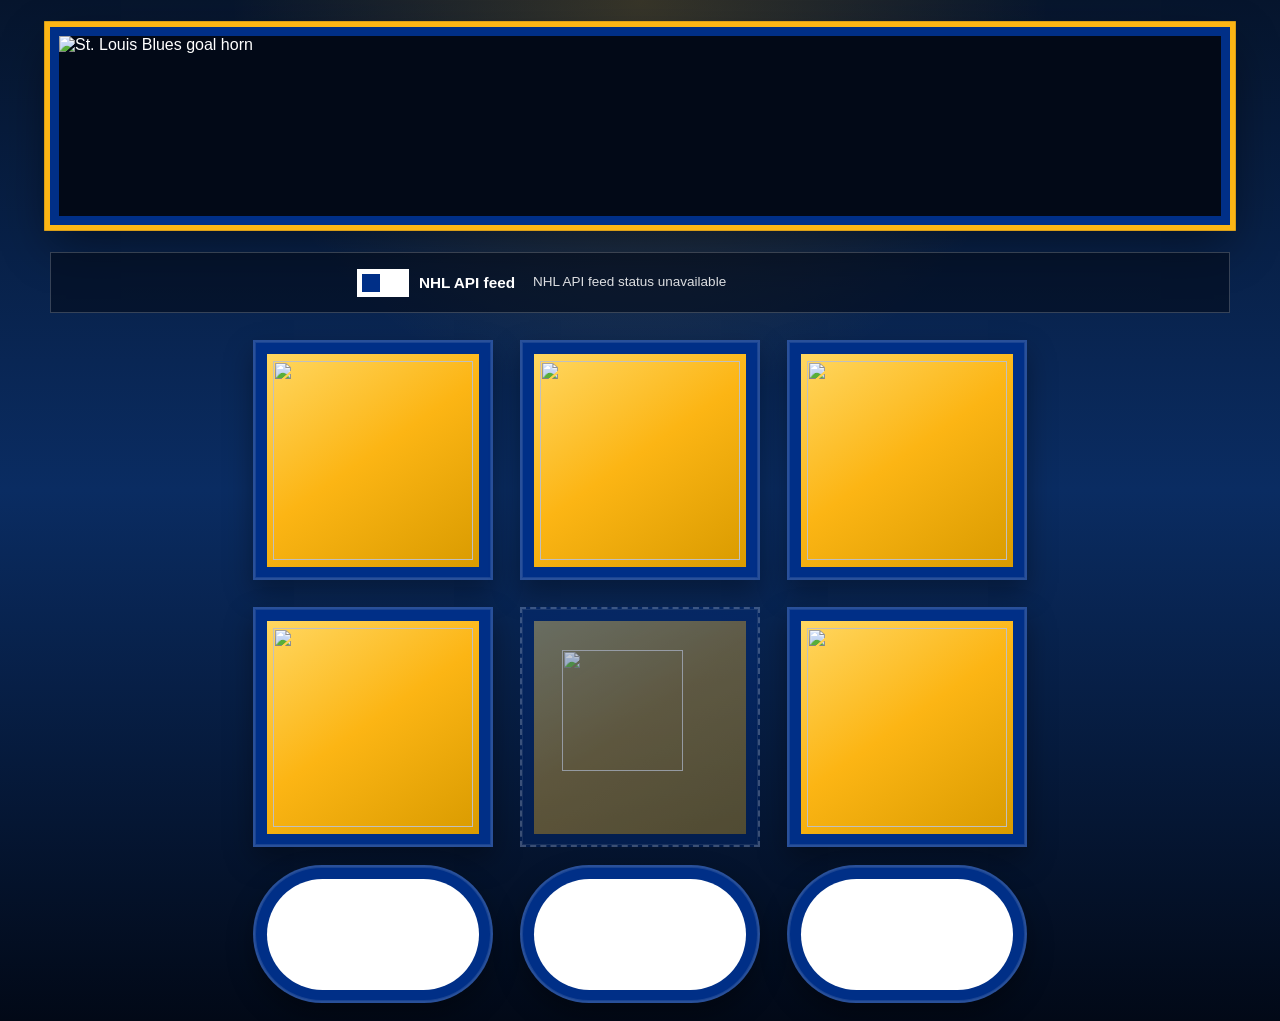
==== index.html @ 074427f8 "Added in API Polling for Automated Triggers" ====
<!DOCTYPE html>
<html lang="en">
<head>
    <meta charset="utf-8">
    <meta name="viewport" content="width=device-width, initial-scale=1">
    <title>St. Louis Blues Goal Horn</title>
    <link rel="stylesheet" href="stylesheets/main.css">
    <link rel="shortcut icon" type="image/x-icon" href="favicon.ico">

</head>
<body>
    <main class="page" aria-label="St. Louis Blues Goal Horn controls">
        <header class="hero">
            <img class="hero__image" src="./images/nhl_goal_logo.jpeg" alt="St. Louis Blues goal horn">
        </header>
        <section class="feed-controls" aria-label="NHL API feed controls">
            <label class="feed-toggle">
                <input class="feed-toggle__input" type="checkbox" data-feed-toggle>
                <span class="feed-toggle__track" aria-hidden="true"></span>
                <span class="feed-toggle__label">NHL API feed</span>
            </label>
            <p class="feed-status" data-feed-status>Manual buttons only</p>
        </section>

        <section class="button-grid">
            <!-- Top row actions can be changed later by updating the href and image src values. -->
            <a class="control-button" href="goalhorn/_powerplay.php" aria-label="Power Play" data-action>
                <span class="control-button__inner">
                    <img src="./images/button_bluesgoal_powerplay.jpeg" alt="">
                </span>
            </a>

            <a class="control-button" href="goalhorn/_bluesgoal_winterclassic.php" aria-label="Winter Classic" data-action>
                <span class="control-button__inner">
                    <img src="./images/button_bluesgoal_winterclassic.jpeg" alt="">
                </span>
            </a>

            <a class="control-button" href="goalhorn/_bluesgoal_oldschool.php" aria-label="Old School" data-action>
                <span class="control-button__inner">
                    <img src="./images/button_bluesgoal_oldschool.jpeg" alt="">
                </span>
            </a>

            <a class="control-button" href="goalhorn/_marching_in_glenn.php" aria-label="Marching in Glenn" data-action>
                <span class="control-button__inner">
                    <img src="./images/button_bluesgoal_marching_in_glenn.jpeg" alt="">
                </span>
            </a>

            <div class="center-logo-tile" aria-hidden="true">
                <div class="center-logo-tile__inner">
                    <img src="./images/bluesgoal_logo.jpeg" alt="">
                </div>
            </div>

            <a class="control-button" href="goalhorn/_marching_in.php" aria-label="Marching in" data-action>
                <span class="control-button__inner">
                    <img src="./images/button_bluesgoal_marching_in_2017.jpeg" alt="">
                </span>
            </a>

            <a class="control-button control-button--wide" href="goalhorn/_volume_down.php" aria-label="Volume down" data-action>
                <span class="control-button__inner">
                    <img src="./images/button_volume_down.jpeg" alt="">
                </span>
            </a>

            <a class="control-button control-button--wide" href="goalhorn/_stop.php" aria-label="Stop" data-action>
                <span class="control-button__inner">
                    <img src="./images/button_stop.png" alt="">
                </span>
            </a>

            <a class="control-button control-button--wide" href="goalhorn/_volume_up.php" aria-label="Volume up" data-action>
                <span class="control-button__inner">
                    <img src="./images/button_volume_up.jpeg" alt="">
                </span>
            </a>
        </section>
    </main>

    <script>
        // Track which buttons are currently processing
        const processingButtons = new Set();
        const NHL_FEED_STATUS_URL = 'goalhorn/_nhl_feed.php';
        const nhlFeedToggle = document.querySelector('[data-feed-toggle]');
        const nhlFeedStatus = document.querySelector('[data-feed-status]');

        // Fetch and display current status
        async function updateStatus() {
            try {
                const response = await fetch('goalhorn/_status.php', {
                    cache: 'no-store',
                    credentials: 'same-origin'
                });
                const data = await response.json();

                if (data.success && data.data) {
                    // Update volume display
                    if (data.data.volume && data.data.volume !== 'unknown') {
                        updateVolumeDisplay(data.data.volume);
                    }

                    // Update audio playing status
                    updateAudioStatus(data.data.audio_playing);
                }

                return true;
            } catch (e) {
                console.error('Failed to get status:', e);
                return false;
            }
        }

        function updateVolumeDisplay(volume) {
            let display = document.getElementById('volume-display');
            if (!display) {
                display = document.createElement('div');
                display.id = 'volume-display';
                display.style.cssText = `
                    position: fixed;
                    bottom: 20px;
                    right: 20px;
                    background: rgba(0, 47, 135, 0.9);
                    color: #fcb514;
                    padding: 12px 18px;
                    border-radius: 8px;
                    font-weight: bold;
                    font-size: 14px;
                    border: 2px solid #fcb514;
                    z-index: 1000;
                `;
                document.body.appendChild(display);
            }
            display.textContent = `🔊 Volume: ${volume}%`;
        }

        function updateAudioStatus(isPlaying) {
            let indicator = document.getElementById('audio-indicator');
            if (!indicator) {
                indicator = document.createElement('div');
                indicator.id = 'audio-indicator';
                indicator.style.cssText = `
                    position: fixed;
                    top: 20px;
                    right: 20px;
                    width: 12px;
                    height: 12px;
                    border-radius: 50%;
                    background: #ccc;
                    z-index: 1000;
                    transition: background 0.3s;
                `;
                document.body.appendChild(indicator);
            }
            indicator.style.background = isPlaying ? '#4CAF50' : '#ccc';
            indicator.title = isPlaying ? 'Audio playing' : 'Idle';
        }

        function showNotification(message, type = 'info', durationMs = 3000) {
            const notification = document.createElement('div');
            notification.textContent = message;
            notification.style.cssText = `
                position: fixed;
                top: 20px;
                left: 20px;
                padding: 15px 20px;
                border-radius: 8px;
                font-weight: bold;
                z-index: 9999;
                animation: slideIn 0.3s ease-out;
                max-width: 300px;
                word-wrap: break-word;
                ${type === 'success' ? 'background: #4CAF50; color: white;' : ''}
                ${type === 'error' ? 'background: #f44336; color: white;' : ''}
                ${type === 'info' ? 'background: rgba(0,0,0,0.8); color: #fcb514;' : ''}
            `;

            document.body.appendChild(notification);

            if (durationMs > 0) {
                setTimeout(() => {
                    notification.remove();
                }, durationMs);
            }

            return notification;
        }


        function renderNhlFeedStatus(payload) {
            if (!nhlFeedToggle || !nhlFeedStatus) {
                return;
            }

            const data = payload.data || {};
            nhlFeedToggle.checked = Boolean(payload.enabled);

            if (!payload.enabled) {
                nhlFeedStatus.textContent = 'Manual buttons only';
                return;
            }

            nhlFeedStatus.textContent = data.message || payload.message || 'NHL API feed enabled';
        }

        async function updateNhlFeedStatus() {
            if (!nhlFeedToggle || !nhlFeedStatus) {
                return false;
            }

            try {
                const response = await fetch(NHL_FEED_STATUS_URL, {
                    cache: 'no-store',
                    credentials: 'same-origin'
                });
                const payload = await response.json();

                if (payload.success) {
                    renderNhlFeedStatus(payload);
                    return true;
                }
            } catch (error) {
                console.error('Failed to get NHL feed status:', error);
            }

            nhlFeedStatus.textContent = 'NHL API feed status unavailable';
            return false;
        }

        async function setNhlFeedEnabled(enabled) {
            if (!nhlFeedToggle || !nhlFeedStatus) {
                return;
            }

            nhlFeedToggle.disabled = true;
            nhlFeedStatus.textContent = enabled ? 'Starting NHL API feed...' : 'Stopping NHL API feed...';

            try {
                const response = await fetch(NHL_FEED_STATUS_URL, {
                    method: 'POST',
                    cache: 'no-store',
                    credentials: 'same-origin',
                    headers: {
                        'Content-Type': 'application/json'
                    },
                    body: JSON.stringify({ enabled })
                });
                const payload = await response.json();

                if (payload.success) {
                    renderNhlFeedStatus(payload);
                    showNotification(payload.message, enabled ? 'success' : 'info');
                } else {
                    nhlFeedToggle.checked = !enabled;
                    showNotification(payload.error || 'NHL API feed update failed', 'error');
                }
            } catch (error) {
                nhlFeedToggle.checked = !enabled;
                nhlFeedStatus.textContent = 'NHL API feed status unavailable';
                showNotification('NHL API feed connection error', 'error');
                console.error('NHL feed update failed:', error);
            } finally {
                nhlFeedToggle.disabled = false;
            }
        }

        document.querySelectorAll('[data-action]').forEach((button) => {
            button.addEventListener('click', async (event) => {
                event.preventDefault();

                const buttonId = button.href;

                // Prevent multiple simultaneous clicks on same action
                if (processingButtons.has(buttonId)) {
                    showNotification('⏳ Wait for current action to complete', 'info');
                    return;
                }

                // Add visual feedback - keep button pressed while processing
                processingButtons.add(buttonId);
                button.classList.add('control-button--processing');
                const pendingNotification = showNotification('⏳ Activity in progress…', 'info', 0);

                try {
                    const response = await fetch(button.href, {
                        cache: 'no-store',
                        credentials: 'same-origin'
                    });

                    const data = await response.json();

                    if (data.success) {
                        // Refresh status once before releasing button state
                        await updateStatus();

                        // Show success feedback
                        showNotification('✓ ' + (data.message || 'Action completed'), 'success');
                    } else {
                        // Show error feedback
                        showNotification('✗ ' + (data.error || 'Action failed'), 'error');

                        // Show retry information if available
                        if (data.retry_after) {
                            setTimeout(() => {
                                showNotification(`⏳ Please wait ${data.retry_after}s`, 'info');
                            }, 500);
                        }
                    }
                } catch (error) {
                    showNotification('✗ Connection error', 'error');
                    console.error('Request failed:', error);
                } finally {
                    // Reset button state
                    processingButtons.delete(buttonId);
                    button.classList.remove('control-button--processing');
                    pendingNotification.remove();
                }
            });
        });

        if (nhlFeedToggle) {
            nhlFeedToggle.addEventListener('change', () => {
                setNhlFeedEnabled(nhlFeedToggle.checked);
            });
        }

        // Update status on page load
        updateStatus();
        updateNhlFeedStatus();

        // Update status every 5 seconds
        setInterval(updateStatus, 5000);
        setInterval(updateNhlFeedStatus, 5000);
    </script>

    <style>
        .control-button.control-button--processing,
        .control-button.control-button--processing:hover,
        .control-button.control-button--processing:active {
            opacity: 0.6;
            transform: scale(0.95);
            pointer-events: none;
        }

        @keyframes slideIn {
            from {
                transform: translateX(-400px);
                opacity: 0;
            }
            to {
                transform: translateX(0);
                opacity: 1;
            }
        }
    </style>
</body>
</html>
---- stylesheets/main.css ----
* {
    box-sizing: border-box;
}

html,
body {
    min-height: 100%;
}

body {
    margin: 0;
    font-family: Arial, Helvetica, sans-serif;
    background:
        radial-gradient(circle at 50% 0%, rgba(252, 181, 20, 0.2), transparent 34%),
        linear-gradient(180deg, #06152d 0%, #0a2c62 48%, #020917 100%);
    color: #ffffff;
}

.page {
    min-height: 100vh;
    display: flex;
    flex-direction: column;
    justify-content: center;
    gap: clamp(14px, 3vmin, 32px);
    padding: clamp(8px, 3vmin, 42px);
}

.hero {
    width: min(1180px, 100%);
    margin: 0 auto;
    overflow: hidden;
    border: clamp(4px, 1vmin, 10px) solid #002f87;
    box-shadow:
        0 0 0 clamp(2px, 0.65vmin, 7px) #fcb514,
        0 18px 46px rgba(0, 0, 0, 0.45);
    background: #020917;
}

.hero__image {
    display: block;
    width: 100%;
    height: clamp(88px, 20vh, 260px);
    object-fit: cover;
    object-position: center;
}


.feed-controls {
    display: flex;
    align-items: center;
    justify-content: center;
    gap: clamp(10px, 2vmin, 18px);
    width: min(1180px, 100%);
    margin: 0 auto;
    padding: clamp(8px, 1.4vmin, 14px) clamp(10px, 2vmin, 22px);
    background: rgba(2, 9, 23, 0.58);
    border: 1px solid rgba(255, 255, 255, 0.2);
}

.feed-toggle {
    display: inline-flex;
    align-items: center;
    gap: 10px;
    min-height: 34px;
    color: #ffffff;
    font-size: clamp(0.88rem, 1.7vmin, 1rem);
    font-weight: 700;
    cursor: pointer;
    user-select: none;
}

.feed-toggle__input {
    position: absolute;
    opacity: 0;
    pointer-events: none;
}

.feed-toggle__track {
    position: relative;
    width: 52px;
    height: 28px;
    flex: 0 0 auto;
    border: 2px solid rgba(255, 255, 255, 0.72);
    background: #ffffff;
    transition: background 160ms ease, border-color 160ms ease;
}

.feed-toggle__track::after {
    content: "";
    position: absolute;
    top: 3px;
    left: 3px;
    width: 18px;
    height: 18px;
    background: #002f87;
    transition: transform 160ms ease, background 160ms ease;
}

.feed-toggle__input:checked + .feed-toggle__track {
    border-color: #fcb514;
    background: #fcb514;
}

.feed-toggle__input:checked + .feed-toggle__track::after {
    transform: translateX(24px);
    background: #06152d;
}

.feed-toggle__input:focus-visible + .feed-toggle__track {
    outline: 3px solid #ffffff;
    outline-offset: 3px;
}

.feed-toggle__input:disabled + .feed-toggle__track,
.feed-toggle__input:disabled ~ .feed-toggle__label {
    opacity: 0.55;
}

.feed-status {
    min-width: min(390px, 48vw);
    margin: 0;
    color: rgba(255, 255, 255, 0.86);
    font-size: clamp(0.8rem, 1.5vmin, 0.95rem);
    line-height: 1.25;
}
.button-grid {
    --page-pad: clamp(8px, 3vmin, 42px);
    --gap: clamp(10px, 3vmin, 34px);
    --button-size: min(
        calc((100vw - (2 * var(--page-pad)) - (2 * var(--gap))) / 3),
        240px
    );

    display: grid;
    grid-template-columns: repeat(3, var(--button-size));
    grid-template-rows:
        var(--button-size)
        var(--button-size)
        calc(var(--button-size) / 2);
    gap: var(--gap);
    justify-content: center;
    align-items: center;
    width: 100%;
}

.control-button,
.center-logo-tile {
    width: var(--button-size);
    height: var(--button-size);
}

.control-button {
    display: block;
    padding: clamp(7px, 1.3vmin, 14px);
    background: #002f87;
    overflow: hidden;
    text-decoration: none;
    touch-action: manipulation;
    border: 2px solid rgba(255, 255, 255, 0.16);
    box-shadow:
        0 12px 26px rgba(0, 0, 0, 0.34),
        inset 0 0 0 1px rgba(255, 255, 255, 0.1);
    transition: transform 120ms ease, box-shadow 120ms ease;
}

.control-button--wide {
    height: calc(var(--button-size) * 0.575);
    border-radius: 999px;
    overflow: hidden;

}

.control-button:focus-visible {
    outline: 4px solid #ffffff;
    outline-offset: 4px;
}

.control-button:active {
    transform: scale(0.97);
}

.control-button:hover {
    box-shadow:
        0 14px 32px rgba(0, 0, 0, 0.44),
        0 0 24px rgba(252, 181, 20, 0.3),
        inset 0 0 0 1px rgba(255, 255, 255, 0.14);
    transform: translateY(-2px);
}

.control-button:hover:active {
    transform: scale(0.97);
}

.control-button__inner {
    display: flex;
    align-items: center;
    justify-content: center;
    width: 100%;
    height: 100%;
    padding: clamp(4px, .75vmin, 8px);
    background:
        linear-gradient(145deg, #ffd761 0%, #fcb514 48%, #d99b00 100%);
    overflow: hidden;
}

.control-button--wide .control-button__inner {
    padding: clamp(1px, .2vmin, 2px);
    border-radius: 999px;
    background: #ffffff;
}

.control-button img {
    display: block;
    width: 100%;
    height: 100%;
    object-fit: contain;
    object-position: center;
}

.control-button--wide img {
    width: auto;
    max-width: 88%;
    height: 78%;
}

.center-logo-tile {
    padding: clamp(7px, 1.3vmin, 14px);
    background: rgba(0, 47, 135, 0.35);
    border: 2px dashed rgba(255, 255, 255, 0.22);
    box-shadow: inset 0 0 0 1px rgba(255, 255, 255, 0.08);
    pointer-events: none;
}

.center-logo-tile__inner {
    display: flex;
    align-items: center;
    justify-content: center;
    width: 100%;
    height: 100%;
    padding: clamp(4px, .75vmin, 8px);
    background: linear-gradient(145deg, rgba(255, 215, 97, 0.5) 0%, rgba(252, 181, 20, 0.45) 48%, rgba(217, 155, 0, 0.45) 100%);
    opacity: 0.8;
}

.center-logo-tile img {
    width: 78%;
    height: 78%;
    object-fit: contain;
    opacity: 0.92;
    filter: saturate(0.9);
}

@media (max-width: 620px) {
    .page {
        justify-content: flex-start;
        gap: 16px;
        padding: 8px;
    }

    .hero__image {
        height: clamp(92px, 23vw, 140px);
    }

    .feed-controls {
        flex-direction: column;
        align-items: stretch;
        gap: 6px;
    }

    .feed-toggle {
        justify-content: space-between;
    }

    .feed-status {
        min-width: 0;
    }

    .button-grid {
        --gap: 14px;
        --button-size: calc((100vw - 44px) / 3);
    }

    .control-button {
        padding: 5px;
    }

    .control-button__inner {
        padding: 8px;
    }

    .control-button--wide .control-button__inner {
        padding: 5px;
    }
}
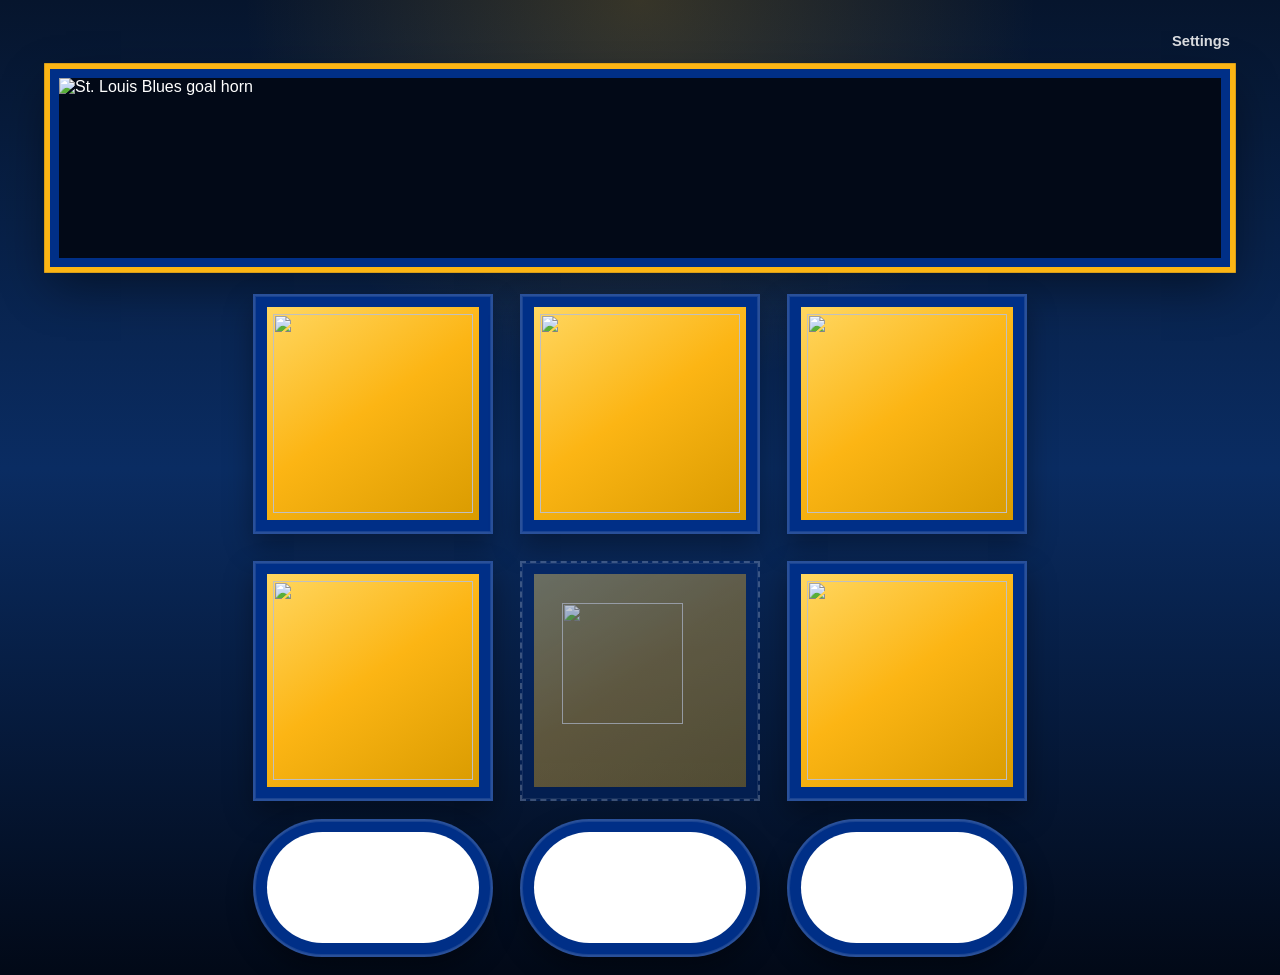
==== commit 7a8df83f: "Updated the UI with a settings page and additional feedback on NHL API Polling" ====
--- a/index.html
+++ b/index.html
@@ -10,17 +10,10 @@
 </head>
 <body>
     <main class="page" aria-label="St. Louis Blues Goal Horn controls">
+        <a class="settings-link settings-link--home" href="settings.html">Settings</a>
         <header class="hero">
             <img class="hero__image" src="./images/nhl_goal_logo.jpeg" alt="St. Louis Blues goal horn">
         </header>
-        <section class="feed-controls" aria-label="NHL API feed controls">
-            <label class="feed-toggle">
-                <input class="feed-toggle__input" type="checkbox" data-feed-toggle>
-                <span class="feed-toggle__track" aria-hidden="true"></span>
-                <span class="feed-toggle__label">NHL API feed</span>
-            </label>
-            <p class="feed-status" data-feed-status>Manual buttons only</p>
-        </section>
 
         <section class="button-grid">
             <!-- Top row actions can be changed later by updating the href and image src values. -->
@@ -83,9 +76,6 @@
     <script>
         // Track which buttons are currently processing
         const processingButtons = new Set();
-        const NHL_FEED_STATUS_URL = 'goalhorn/_nhl_feed.php';
-        const nhlFeedToggle = document.querySelector('[data-feed-toggle]');
-        const nhlFeedStatus = document.querySelector('[data-feed-status]');
 
         // Fetch and display current status
         async function updateStatus() {
@@ -144,7 +134,7 @@
                 indicator.style.cssText = `
                     position: fixed;
                     top: 20px;
-                    right: 20px;
+                    left: 20px;
                     width: 12px;
                     height: 12px;
                     border-radius: 50%;
@@ -187,86 +177,7 @@
 
             return notification;
         }
-
-
-        function renderNhlFeedStatus(payload) {
-            if (!nhlFeedToggle || !nhlFeedStatus) {
-                return;
-            }
-
-            const data = payload.data || {};
-            nhlFeedToggle.checked = Boolean(payload.enabled);
-
-            if (!payload.enabled) {
-                nhlFeedStatus.textContent = 'Manual buttons only';
-                return;
-            }
-
-            nhlFeedStatus.textContent = data.message || payload.message || 'NHL API feed enabled';
-        }
-
-        async function updateNhlFeedStatus() {
-            if (!nhlFeedToggle || !nhlFeedStatus) {
-                return false;
-            }
-
-            try {
-                const response = await fetch(NHL_FEED_STATUS_URL, {
-                    cache: 'no-store',
-                    credentials: 'same-origin'
-                });
-                const payload = await response.json();
-
-                if (payload.success) {
-                    renderNhlFeedStatus(payload);
-                    return true;
-                }
-            } catch (error) {
-                console.error('Failed to get NHL feed status:', error);
-            }
-
-            nhlFeedStatus.textContent = 'NHL API feed status unavailable';
-            return false;
-        }
-
-        async function setNhlFeedEnabled(enabled) {
-            if (!nhlFeedToggle || !nhlFeedStatus) {
-                return;
-            }
-
-            nhlFeedToggle.disabled = true;
-            nhlFeedStatus.textContent = enabled ? 'Starting NHL API feed...' : 'Stopping NHL API feed...';
-
-            try {
-                const response = await fetch(NHL_FEED_STATUS_URL, {
-                    method: 'POST',
-                    cache: 'no-store',
-                    credentials: 'same-origin',
-                    headers: {
-                        'Content-Type': 'application/json'
-                    },
-                    body: JSON.stringify({ enabled })
-                });
-                const payload = await response.json();
-
-                if (payload.success) {
-                    renderNhlFeedStatus(payload);
-                    showNotification(payload.message, enabled ? 'success' : 'info');
-                } else {
-                    nhlFeedToggle.checked = !enabled;
-                    showNotification(payload.error || 'NHL API feed update failed', 'error');
-                }
-            } catch (error) {
-                nhlFeedToggle.checked = !enabled;
-                nhlFeedStatus.textContent = 'NHL API feed status unavailable';
-                showNotification('NHL API feed connection error', 'error');
-                console.error('NHL feed update failed:', error);
-            } finally {
-                nhlFeedToggle.disabled = false;
-            }
-        }
-
-        document.querySelectorAll('[data-action]').forEach((button) => {
+document.querySelectorAll('[data-action]').forEach((button) => {
             button.addEventListener('click', async (event) => {
                 event.preventDefault();
 
@@ -319,20 +230,11 @@
                 }
             });
         });
-
-        if (nhlFeedToggle) {
-            nhlFeedToggle.addEventListener('change', () => {
-                setNhlFeedEnabled(nhlFeedToggle.checked);
-            });
-        }
-
-        // Update status on page load
+// Update status on page load
         updateStatus();
-        updateNhlFeedStatus();
 
         // Update status every 5 seconds
         setInterval(updateStatus, 5000);
-        setInterval(updateNhlFeedStatus, 5000);
     </script>
 
     <style>
--- a/stylesheets/main.css
+++ b/stylesheets/main.css
@@ -45,16 +45,114 @@
 }
 
 
-.feed-controls {
-    display: flex;
-    align-items: center;
-    justify-content: center;
-    gap: clamp(10px, 2vmin, 18px);
-    width: min(1180px, 100%);
+
+.settings-link {
+    display: inline-flex;
+    align-items: center;
+    justify-content: center;
+    min-height: 28px;
+    color: rgba(255, 255, 255, 0.86);
+    font-size: 0.92rem;
+    font-weight: 700;
+    text-decoration: none;
+}
+
+.settings-link:hover,
+.settings-link:focus-visible {
+    color: #ffffff;
+    text-decoration: underline;
+}
+
+.settings-link--home {
+    align-self: flex-end;
+    margin: 0 max(0px, calc((100% - 1180px) / 2)) calc(-1 * clamp(8px, 1.5vmin, 16px)) 0;
+}
+
+.settings-page {
+    min-height: 100vh;
+    display: flex;
+    flex-direction: column;
+    gap: 18px;
+    width: min(920px, 100%);
     margin: 0 auto;
-    padding: clamp(8px, 1.4vmin, 14px) clamp(10px, 2vmin, 22px);
-    background: rgba(2, 9, 23, 0.58);
-    border: 1px solid rgba(255, 255, 255, 0.2);
+    padding: clamp(16px, 4vmin, 42px);
+}
+
+.settings-header {
+    display: flex;
+    align-items: center;
+    justify-content: space-between;
+    gap: 16px;
+}
+
+.settings-header h1,
+.settings-panel h2 {
+    margin: 0;
+}
+
+.settings-panel {
+    display: grid;
+    gap: 22px;
+    padding: clamp(16px, 3vmin, 26px);
+    background: rgba(2, 9, 23, 0.62);
+    border: 1px solid rgba(255, 255, 255, 0.22);
+}
+
+.settings-row {
+    display: grid;
+    gap: 8px;
+}
+
+.settings-row--split {
+    grid-template-columns: 1fr auto;
+    align-items: center;
+}
+
+.settings-row p {
+    margin: 6px 0 0;
+    color: rgba(255, 255, 255, 0.82);
+}
+
+.settings-field {
+    display: grid;
+    gap: 8px;
+    color: rgba(255, 255, 255, 0.82);
+    font-weight: 700;
+}
+
+.settings-field select {
+    min-height: 42px;
+    padding: 0 10px;
+    border: 2px solid rgba(255, 255, 255, 0.3);
+    background: #ffffff;
+    color: #06152d;
+    font: inherit;
+}
+
+.settings-status-grid {
+    display: grid;
+    grid-template-columns: repeat(2, minmax(0, 1fr));
+    gap: 12px;
+    margin: 0;
+}
+
+.settings-status-grid div {
+    padding: 12px;
+    border: 1px solid rgba(255, 255, 255, 0.18);
+    background: rgba(255, 255, 255, 0.07);
+}
+
+.settings-status-grid dt {
+    color: rgba(255, 255, 255, 0.68);
+    font-size: 0.78rem;
+    font-weight: 700;
+    text-transform: uppercase;
+}
+
+.settings-status-grid dd {
+    margin: 6px 0 0;
+    color: #ffffff;
+    font-weight: 700;
 }
 
 .feed-toggle {
@@ -116,13 +214,6 @@
     opacity: 0.55;
 }
 
-.feed-status {
-    min-width: min(390px, 48vw);
-    margin: 0;
-    color: rgba(255, 255, 255, 0.86);
-    font-size: clamp(0.8rem, 1.5vmin, 0.95rem);
-    line-height: 1.25;
-}
 .button-grid {
     --page-pad: clamp(8px, 3vmin, 42px);
     --gap: clamp(10px, 3vmin, 34px);
@@ -261,18 +352,9 @@
         height: clamp(92px, 23vw, 140px);
     }
 
-    .feed-controls {
-        flex-direction: column;
-        align-items: stretch;
-        gap: 6px;
-    }
-
-    .feed-toggle {
-        justify-content: space-between;
-    }
-
-    .feed-status {
-        min-width: 0;
+    .settings-row--split,
+    .settings-status-grid {
+        grid-template-columns: 1fr;
     }
 
     .button-grid {
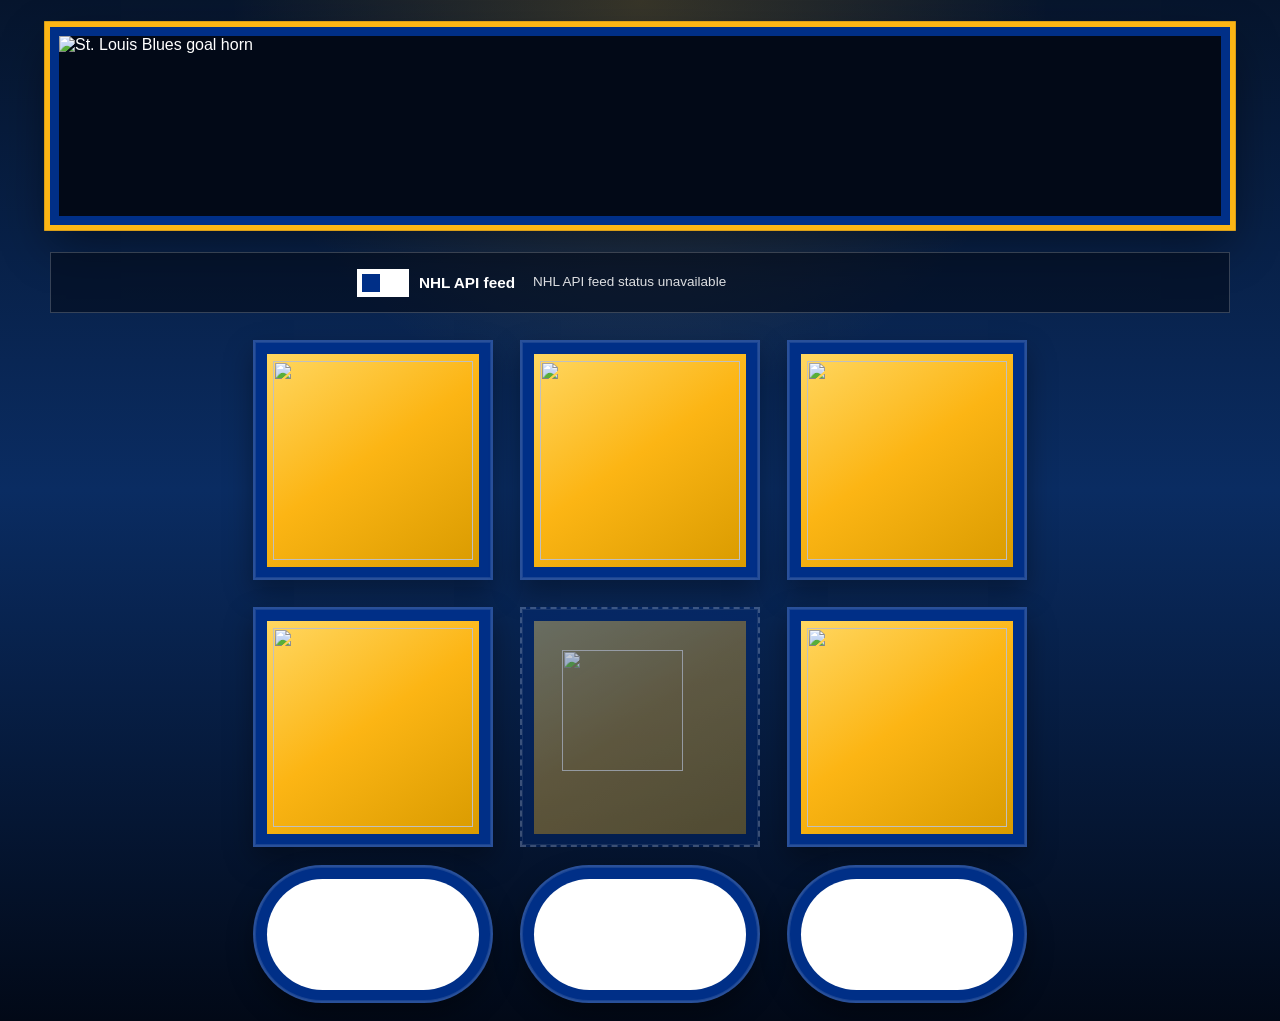
==== commit 0ac5a066: "Revert "Codex/settings next game poll"" ====
--- a/index.html
+++ b/index.html
@@ -10,10 +10,17 @@
 </head>
 <body>
     <main class="page" aria-label="St. Louis Blues Goal Horn controls">
-        <a class="settings-link settings-link--home" href="settings.html">Settings</a>
         <header class="hero">
             <img class="hero__image" src="./images/nhl_goal_logo.jpeg" alt="St. Louis Blues goal horn">
         </header>
+        <section class="feed-controls" aria-label="NHL API feed controls">
+            <label class="feed-toggle">
+                <input class="feed-toggle__input" type="checkbox" data-feed-toggle>
+                <span class="feed-toggle__track" aria-hidden="true"></span>
+                <span class="feed-toggle__label">NHL API feed</span>
+            </label>
+            <p class="feed-status" data-feed-status>Manual buttons only</p>
+        </section>
 
         <section class="button-grid">
             <!-- Top row actions can be changed later by updating the href and image src values. -->
@@ -76,6 +83,9 @@
     <script>
         // Track which buttons are currently processing
         const processingButtons = new Set();
+        const NHL_FEED_STATUS_URL = 'goalhorn/_nhl_feed.php';
+        const nhlFeedToggle = document.querySelector('[data-feed-toggle]');
+        const nhlFeedStatus = document.querySelector('[data-feed-status]');
 
         // Fetch and display current status
         async function updateStatus() {
@@ -134,7 +144,7 @@
                 indicator.style.cssText = `
                     position: fixed;
                     top: 20px;
-                    left: 20px;
+                    right: 20px;
                     width: 12px;
                     height: 12px;
                     border-radius: 50%;
@@ -177,7 +187,86 @@
 
             return notification;
         }
-document.querySelectorAll('[data-action]').forEach((button) => {
+
+
+        function renderNhlFeedStatus(payload) {
+            if (!nhlFeedToggle || !nhlFeedStatus) {
+                return;
+            }
+
+            const data = payload.data || {};
+            nhlFeedToggle.checked = Boolean(payload.enabled);
+
+            if (!payload.enabled) {
+                nhlFeedStatus.textContent = 'Manual buttons only';
+                return;
+            }
+
+            nhlFeedStatus.textContent = data.message || payload.message || 'NHL API feed enabled';
+        }
+
+        async function updateNhlFeedStatus() {
+            if (!nhlFeedToggle || !nhlFeedStatus) {
+                return false;
+            }
+
+            try {
+                const response = await fetch(NHL_FEED_STATUS_URL, {
+                    cache: 'no-store',
+                    credentials: 'same-origin'
+                });
+                const payload = await response.json();
+
+                if (payload.success) {
+                    renderNhlFeedStatus(payload);
+                    return true;
+                }
+            } catch (error) {
+                console.error('Failed to get NHL feed status:', error);
+            }
+
+            nhlFeedStatus.textContent = 'NHL API feed status unavailable';
+            return false;
+        }
+
+        async function setNhlFeedEnabled(enabled) {
+            if (!nhlFeedToggle || !nhlFeedStatus) {
+                return;
+            }
+
+            nhlFeedToggle.disabled = true;
+            nhlFeedStatus.textContent = enabled ? 'Starting NHL API feed...' : 'Stopping NHL API feed...';
+
+            try {
+                const response = await fetch(NHL_FEED_STATUS_URL, {
+                    method: 'POST',
+                    cache: 'no-store',
+                    credentials: 'same-origin',
+                    headers: {
+                        'Content-Type': 'application/json'
+                    },
+                    body: JSON.stringify({ enabled })
+                });
+                const payload = await response.json();
+
+                if (payload.success) {
+                    renderNhlFeedStatus(payload);
+                    showNotification(payload.message, enabled ? 'success' : 'info');
+                } else {
+                    nhlFeedToggle.checked = !enabled;
+                    showNotification(payload.error || 'NHL API feed update failed', 'error');
+                }
+            } catch (error) {
+                nhlFeedToggle.checked = !enabled;
+                nhlFeedStatus.textContent = 'NHL API feed status unavailable';
+                showNotification('NHL API feed connection error', 'error');
+                console.error('NHL feed update failed:', error);
+            } finally {
+                nhlFeedToggle.disabled = false;
+            }
+        }
+
+        document.querySelectorAll('[data-action]').forEach((button) => {
             button.addEventListener('click', async (event) => {
                 event.preventDefault();
 
@@ -230,11 +319,20 @@
                 }
             });
         });
-// Update status on page load
+
+        if (nhlFeedToggle) {
+            nhlFeedToggle.addEventListener('change', () => {
+                setNhlFeedEnabled(nhlFeedToggle.checked);
+            });
+        }
+
+        // Update status on page load
         updateStatus();
+        updateNhlFeedStatus();
 
         // Update status every 5 seconds
         setInterval(updateStatus, 5000);
+        setInterval(updateNhlFeedStatus, 5000);
     </script>
 
     <style>
--- a/stylesheets/main.css
+++ b/stylesheets/main.css
@@ -45,114 +45,16 @@
 }
 
 
-
-.settings-link {
-    display: inline-flex;
-    align-items: center;
-    justify-content: center;
-    min-height: 28px;
-    color: rgba(255, 255, 255, 0.86);
-    font-size: 0.92rem;
-    font-weight: 700;
-    text-decoration: none;
-}
-
-.settings-link:hover,
-.settings-link:focus-visible {
-    color: #ffffff;
-    text-decoration: underline;
-}
-
-.settings-link--home {
-    align-self: flex-end;
-    margin: 0 max(0px, calc((100% - 1180px) / 2)) calc(-1 * clamp(8px, 1.5vmin, 16px)) 0;
-}
-
-.settings-page {
-    min-height: 100vh;
-    display: flex;
-    flex-direction: column;
-    gap: 18px;
-    width: min(920px, 100%);
+.feed-controls {
+    display: flex;
+    align-items: center;
+    justify-content: center;
+    gap: clamp(10px, 2vmin, 18px);
+    width: min(1180px, 100%);
     margin: 0 auto;
-    padding: clamp(16px, 4vmin, 42px);
-}
-
-.settings-header {
-    display: flex;
-    align-items: center;
-    justify-content: space-between;
-    gap: 16px;
-}
-
-.settings-header h1,
-.settings-panel h2 {
-    margin: 0;
-}
-
-.settings-panel {
-    display: grid;
-    gap: 22px;
-    padding: clamp(16px, 3vmin, 26px);
-    background: rgba(2, 9, 23, 0.62);
-    border: 1px solid rgba(255, 255, 255, 0.22);
-}
-
-.settings-row {
-    display: grid;
-    gap: 8px;
-}
-
-.settings-row--split {
-    grid-template-columns: 1fr auto;
-    align-items: center;
-}
-
-.settings-row p {
-    margin: 6px 0 0;
-    color: rgba(255, 255, 255, 0.82);
-}
-
-.settings-field {
-    display: grid;
-    gap: 8px;
-    color: rgba(255, 255, 255, 0.82);
-    font-weight: 700;
-}
-
-.settings-field select {
-    min-height: 42px;
-    padding: 0 10px;
-    border: 2px solid rgba(255, 255, 255, 0.3);
-    background: #ffffff;
-    color: #06152d;
-    font: inherit;
-}
-
-.settings-status-grid {
-    display: grid;
-    grid-template-columns: repeat(2, minmax(0, 1fr));
-    gap: 12px;
-    margin: 0;
-}
-
-.settings-status-grid div {
-    padding: 12px;
-    border: 1px solid rgba(255, 255, 255, 0.18);
-    background: rgba(255, 255, 255, 0.07);
-}
-
-.settings-status-grid dt {
-    color: rgba(255, 255, 255, 0.68);
-    font-size: 0.78rem;
-    font-weight: 700;
-    text-transform: uppercase;
-}
-
-.settings-status-grid dd {
-    margin: 6px 0 0;
-    color: #ffffff;
-    font-weight: 700;
+    padding: clamp(8px, 1.4vmin, 14px) clamp(10px, 2vmin, 22px);
+    background: rgba(2, 9, 23, 0.58);
+    border: 1px solid rgba(255, 255, 255, 0.2);
 }
 
 .feed-toggle {
@@ -214,6 +116,13 @@
     opacity: 0.55;
 }
 
+.feed-status {
+    min-width: min(390px, 48vw);
+    margin: 0;
+    color: rgba(255, 255, 255, 0.86);
+    font-size: clamp(0.8rem, 1.5vmin, 0.95rem);
+    line-height: 1.25;
+}
 .button-grid {
     --page-pad: clamp(8px, 3vmin, 42px);
     --gap: clamp(10px, 3vmin, 34px);
@@ -352,9 +261,18 @@
         height: clamp(92px, 23vw, 140px);
     }
 
-    .settings-row--split,
-    .settings-status-grid {
-        grid-template-columns: 1fr;
+    .feed-controls {
+        flex-direction: column;
+        align-items: stretch;
+        gap: 6px;
+    }
+
+    .feed-toggle {
+        justify-content: space-between;
+    }
+
+    .feed-status {
+        min-width: 0;
     }
 
     .button-grid {
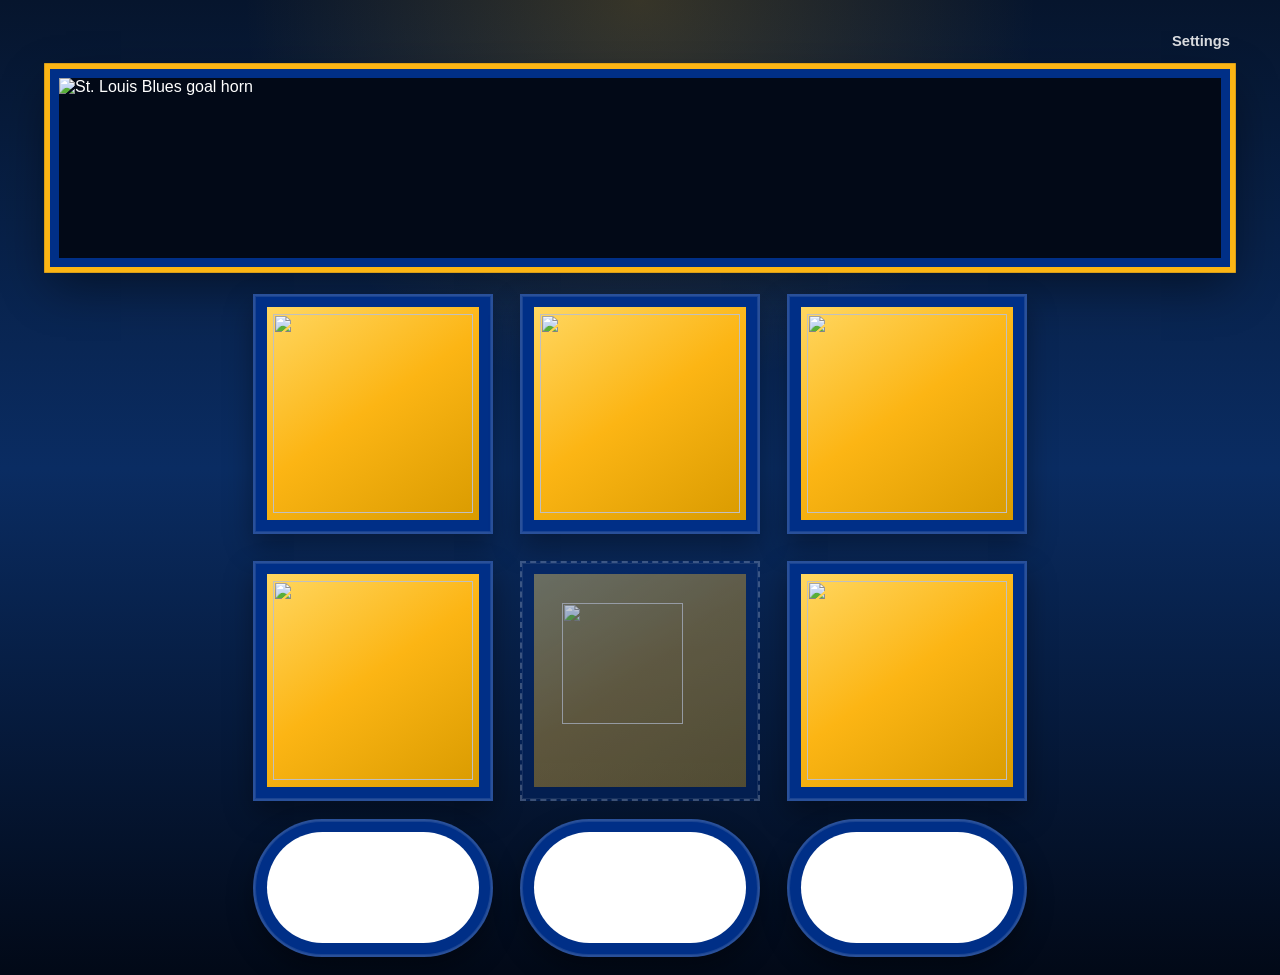
==== commit c143ad5c: "Harden goalhorn runtime commands" ====
--- a/index.html
+++ b/index.html
@@ -10,17 +10,10 @@
 </head>
 <body>
     <main class="page" aria-label="St. Louis Blues Goal Horn controls">
+        <a class="settings-link settings-link--home" href="settings.html">Settings</a>
         <header class="hero">
             <img class="hero__image" src="./images/nhl_goal_logo.jpeg" alt="St. Louis Blues goal horn">
         </header>
-        <section class="feed-controls" aria-label="NHL API feed controls">
-            <label class="feed-toggle">
-                <input class="feed-toggle__input" type="checkbox" data-feed-toggle>
-                <span class="feed-toggle__track" aria-hidden="true"></span>
-                <span class="feed-toggle__label">NHL API feed</span>
-            </label>
-            <p class="feed-status" data-feed-status>Manual buttons only</p>
-        </section>
 
         <section class="button-grid">
             <!-- Top row actions can be changed later by updating the href and image src values. -->
@@ -83,9 +76,6 @@
     <script>
         // Track which buttons are currently processing
         const processingButtons = new Set();
-        const NHL_FEED_STATUS_URL = 'goalhorn/_nhl_feed.php';
-        const nhlFeedToggle = document.querySelector('[data-feed-toggle]');
-        const nhlFeedStatus = document.querySelector('[data-feed-status]');
 
         // Fetch and display current status
         async function updateStatus() {
@@ -98,7 +88,7 @@
 
                 if (data.success && data.data) {
                     // Update volume display
-                    if (data.data.volume && data.data.volume !== 'unknown') {
+                    if (data.data.volume !== undefined && data.data.volume !== null && data.data.volume !== 'unknown') {
                         updateVolumeDisplay(data.data.volume);
                     }
 
@@ -144,7 +134,7 @@
                 indicator.style.cssText = `
                     position: fixed;
                     top: 20px;
-                    right: 20px;
+                    left: 20px;
                     width: 12px;
                     height: 12px;
                     border-radius: 50%;
@@ -187,86 +177,7 @@
 
             return notification;
         }
-
-
-        function renderNhlFeedStatus(payload) {
-            if (!nhlFeedToggle || !nhlFeedStatus) {
-                return;
-            }
-
-            const data = payload.data || {};
-            nhlFeedToggle.checked = Boolean(payload.enabled);
-
-            if (!payload.enabled) {
-                nhlFeedStatus.textContent = 'Manual buttons only';
-                return;
-            }
-
-            nhlFeedStatus.textContent = data.message || payload.message || 'NHL API feed enabled';
-        }
-
-        async function updateNhlFeedStatus() {
-            if (!nhlFeedToggle || !nhlFeedStatus) {
-                return false;
-            }
-
-            try {
-                const response = await fetch(NHL_FEED_STATUS_URL, {
-                    cache: 'no-store',
-                    credentials: 'same-origin'
-                });
-                const payload = await response.json();
-
-                if (payload.success) {
-                    renderNhlFeedStatus(payload);
-                    return true;
-                }
-            } catch (error) {
-                console.error('Failed to get NHL feed status:', error);
-            }
-
-            nhlFeedStatus.textContent = 'NHL API feed status unavailable';
-            return false;
-        }
-
-        async function setNhlFeedEnabled(enabled) {
-            if (!nhlFeedToggle || !nhlFeedStatus) {
-                return;
-            }
-
-            nhlFeedToggle.disabled = true;
-            nhlFeedStatus.textContent = enabled ? 'Starting NHL API feed...' : 'Stopping NHL API feed...';
-
-            try {
-                const response = await fetch(NHL_FEED_STATUS_URL, {
-                    method: 'POST',
-                    cache: 'no-store',
-                    credentials: 'same-origin',
-                    headers: {
-                        'Content-Type': 'application/json'
-                    },
-                    body: JSON.stringify({ enabled })
-                });
-                const payload = await response.json();
-
-                if (payload.success) {
-                    renderNhlFeedStatus(payload);
-                    showNotification(payload.message, enabled ? 'success' : 'info');
-                } else {
-                    nhlFeedToggle.checked = !enabled;
-                    showNotification(payload.error || 'NHL API feed update failed', 'error');
-                }
-            } catch (error) {
-                nhlFeedToggle.checked = !enabled;
-                nhlFeedStatus.textContent = 'NHL API feed status unavailable';
-                showNotification('NHL API feed connection error', 'error');
-                console.error('NHL feed update failed:', error);
-            } finally {
-                nhlFeedToggle.disabled = false;
-            }
-        }
-
-        document.querySelectorAll('[data-action]').forEach((button) => {
+document.querySelectorAll('[data-action]').forEach((button) => {
             button.addEventListener('click', async (event) => {
                 event.preventDefault();
 
@@ -319,20 +230,11 @@
                 }
             });
         });
-
-        if (nhlFeedToggle) {
-            nhlFeedToggle.addEventListener('change', () => {
-                setNhlFeedEnabled(nhlFeedToggle.checked);
-            });
-        }
-
-        // Update status on page load
+// Update status on page load
         updateStatus();
-        updateNhlFeedStatus();
 
         // Update status every 5 seconds
         setInterval(updateStatus, 5000);
-        setInterval(updateNhlFeedStatus, 5000);
     </script>
 
     <style>
--- a/stylesheets/main.css
+++ b/stylesheets/main.css
@@ -45,16 +45,114 @@
 }
 
 
-.feed-controls {
-    display: flex;
-    align-items: center;
-    justify-content: center;
-    gap: clamp(10px, 2vmin, 18px);
-    width: min(1180px, 100%);
+
+.settings-link {
+    display: inline-flex;
+    align-items: center;
+    justify-content: center;
+    min-height: 28px;
+    color: rgba(255, 255, 255, 0.86);
+    font-size: 0.92rem;
+    font-weight: 700;
+    text-decoration: none;
+}
+
+.settings-link:hover,
+.settings-link:focus-visible {
+    color: #ffffff;
+    text-decoration: underline;
+}
+
+.settings-link--home {
+    align-self: flex-end;
+    margin: 0 max(0px, calc((100% - 1180px) / 2)) calc(-1 * clamp(8px, 1.5vmin, 16px)) 0;
+}
+
+.settings-page {
+    min-height: 100vh;
+    display: flex;
+    flex-direction: column;
+    gap: 18px;
+    width: min(920px, 100%);
     margin: 0 auto;
-    padding: clamp(8px, 1.4vmin, 14px) clamp(10px, 2vmin, 22px);
-    background: rgba(2, 9, 23, 0.58);
-    border: 1px solid rgba(255, 255, 255, 0.2);
+    padding: clamp(16px, 4vmin, 42px);
+}
+
+.settings-header {
+    display: flex;
+    align-items: center;
+    justify-content: space-between;
+    gap: 16px;
+}
+
+.settings-header h1,
+.settings-panel h2 {
+    margin: 0;
+}
+
+.settings-panel {
+    display: grid;
+    gap: 22px;
+    padding: clamp(16px, 3vmin, 26px);
+    background: rgba(2, 9, 23, 0.62);
+    border: 1px solid rgba(255, 255, 255, 0.22);
+}
+
+.settings-row {
+    display: grid;
+    gap: 8px;
+}
+
+.settings-row--split {
+    grid-template-columns: 1fr auto;
+    align-items: center;
+}
+
+.settings-row p {
+    margin: 6px 0 0;
+    color: rgba(255, 255, 255, 0.82);
+}
+
+.settings-field {
+    display: grid;
+    gap: 8px;
+    color: rgba(255, 255, 255, 0.82);
+    font-weight: 700;
+}
+
+.settings-field select {
+    min-height: 42px;
+    padding: 0 10px;
+    border: 2px solid rgba(255, 255, 255, 0.3);
+    background: #ffffff;
+    color: #06152d;
+    font: inherit;
+}
+
+.settings-status-grid {
+    display: grid;
+    grid-template-columns: repeat(2, minmax(0, 1fr));
+    gap: 12px;
+    margin: 0;
+}
+
+.settings-status-grid div {
+    padding: 12px;
+    border: 1px solid rgba(255, 255, 255, 0.18);
+    background: rgba(255, 255, 255, 0.07);
+}
+
+.settings-status-grid dt {
+    color: rgba(255, 255, 255, 0.68);
+    font-size: 0.78rem;
+    font-weight: 700;
+    text-transform: uppercase;
+}
+
+.settings-status-grid dd {
+    margin: 6px 0 0;
+    color: #ffffff;
+    font-weight: 700;
 }
 
 .feed-toggle {
@@ -116,13 +214,6 @@
     opacity: 0.55;
 }
 
-.feed-status {
-    min-width: min(390px, 48vw);
-    margin: 0;
-    color: rgba(255, 255, 255, 0.86);
-    font-size: clamp(0.8rem, 1.5vmin, 0.95rem);
-    line-height: 1.25;
-}
 .button-grid {
     --page-pad: clamp(8px, 3vmin, 42px);
     --gap: clamp(10px, 3vmin, 34px);
@@ -261,18 +352,9 @@
         height: clamp(92px, 23vw, 140px);
     }
 
-    .feed-controls {
-        flex-direction: column;
-        align-items: stretch;
-        gap: 6px;
-    }
-
-    .feed-toggle {
-        justify-content: space-between;
-    }
-
-    .feed-status {
-        min-width: 0;
+    .settings-row--split,
+    .settings-status-grid {
+        grid-template-columns: 1fr;
     }
 
     .button-grid {
@@ -291,4 +373,4 @@
     .control-button--wide .control-button__inner {
         padding: 5px;
     }
-}+}
